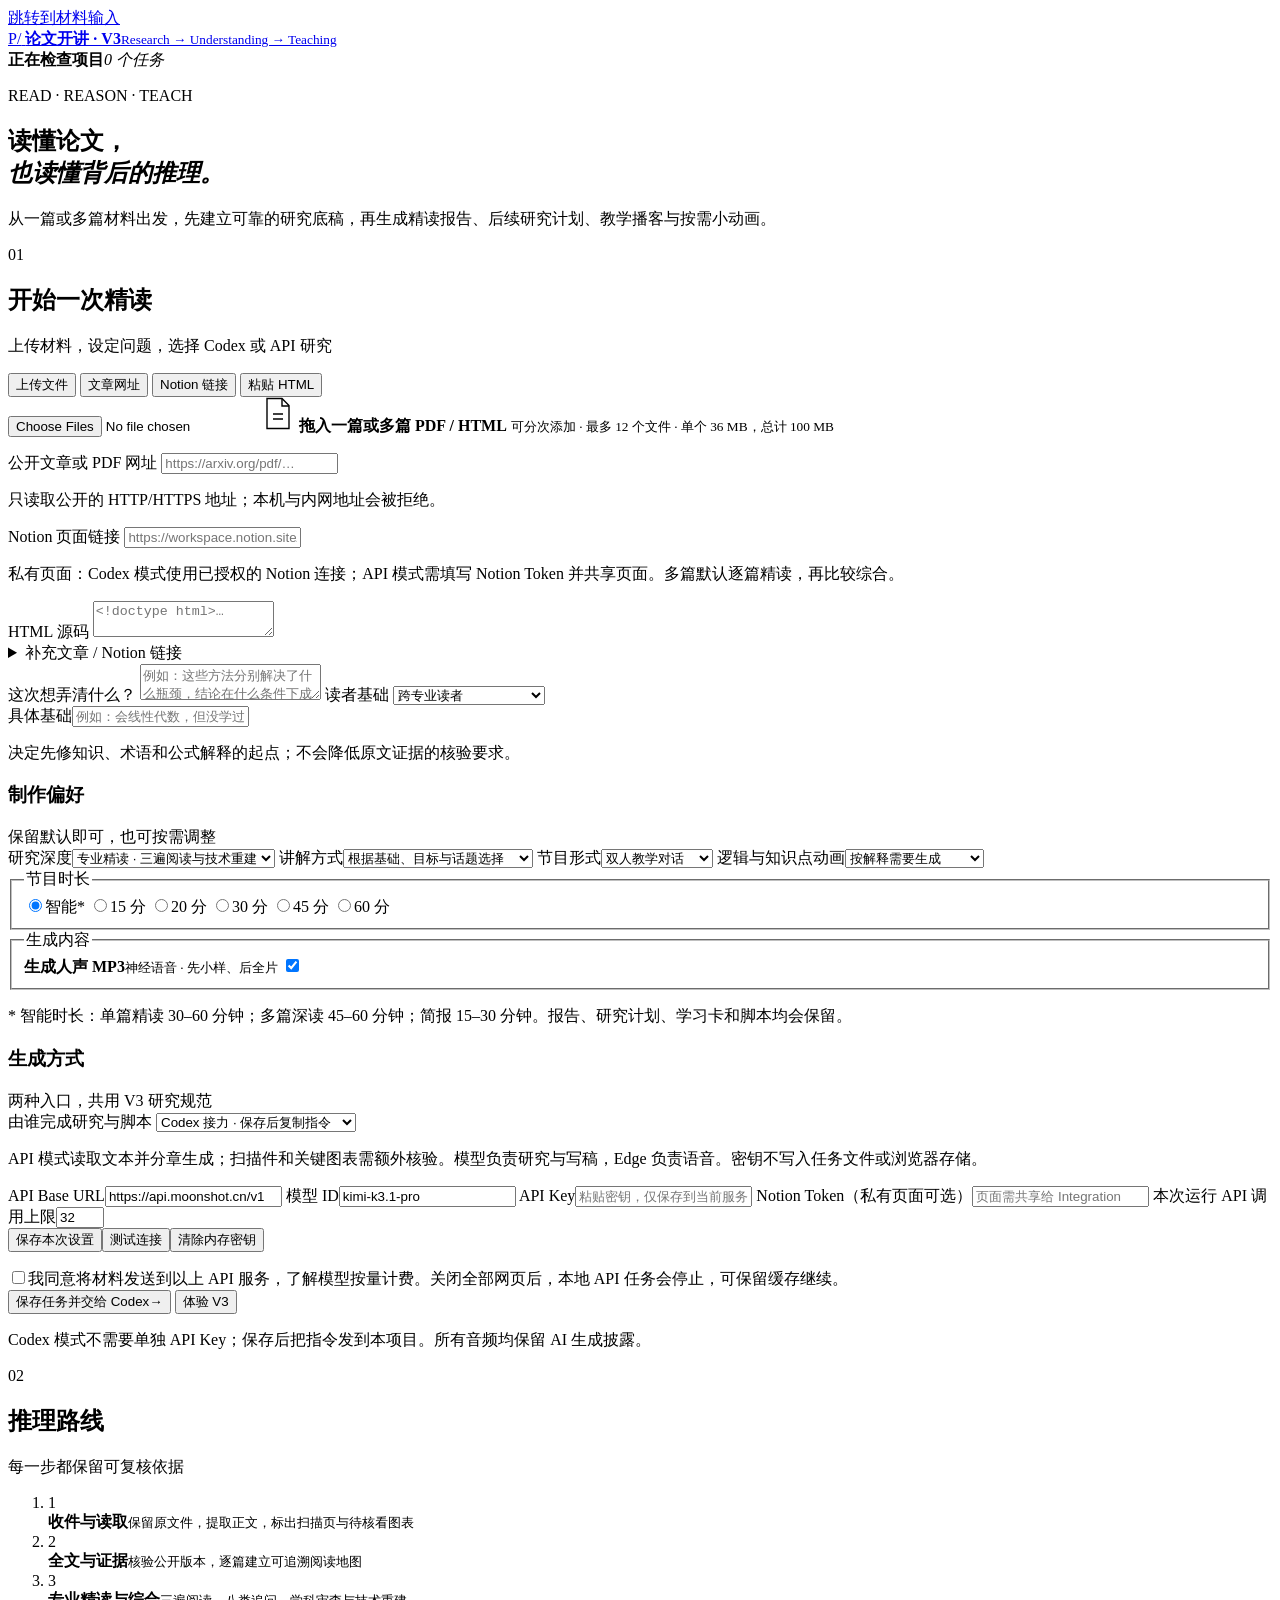
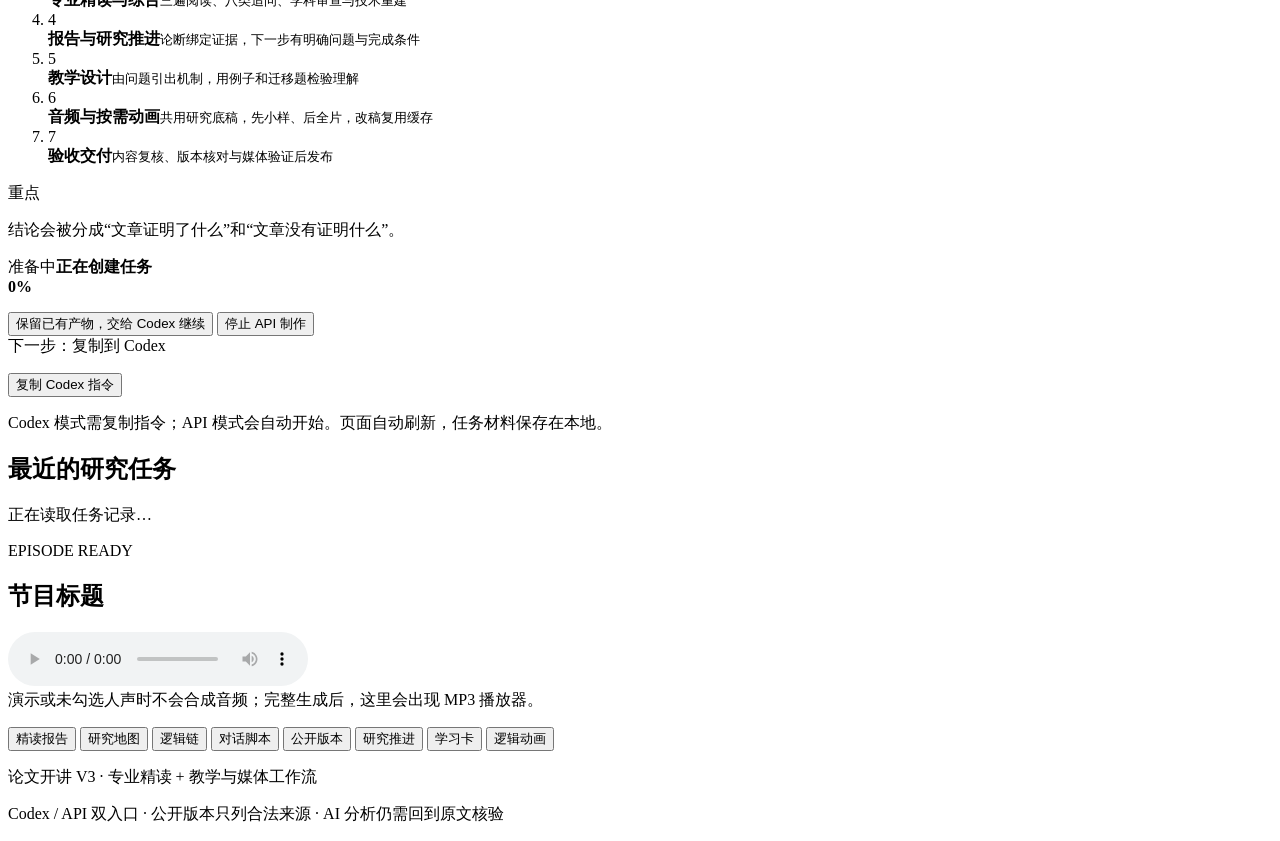
==== web/static/index.html @ 9b7fd6e3 "Add research podcast studio V3 with MIT license and private-data exclusions" ====
<!doctype html>
<html lang="zh-CN">
  <head>
    <meta charset="utf-8" />
    <meta name="viewport" content="width=device-width, initial-scale=1" />
    <meta name="description" content="把 HTML 或 PDF 变成逻辑导向的双人教学播客" />
    <title>论文开讲 V3 · 研究与教学工作台</title>
    <link rel="stylesheet" href="/static/swiss.css" />
    <link rel="stylesheet" href="/static/editorial.css" />
  </head>
  <body>
    <a class="skip-link" href="#paper-form">跳转到材料输入</a>
    <header class="topbar shell">
      <a class="brand" href="/" aria-label="论文开讲首页">
        <span class="brand-mark" aria-hidden="true">P/</span>
        <span><strong>论文开讲 · V3</strong><small>Research → Understanding → Teaching</small></span>
      </a>
      <div class="api-pill" id="api-pill" role="status"><span></span><b>正在检查项目</b><i id="pending-count">0 个任务</i></div>
    </header>

    <main>
      <section class="hero shell">
        <p class="eyebrow">READ · REASON · TEACH</p>
        <h1>读懂论文，<br /><em>也读懂背后的推理。</em></h1>
        <p class="hero-copy">
          从一篇或多篇材料出发，先建立可靠的研究底稿，再生成精读报告、后续研究计划、教学播客与按需小动画。
        </p>
      </section>

      <section class="workspace shell" id="workspace">
        <form class="input-card" id="paper-form">
          <div class="card-heading">
            <span class="step-no">01</span>
            <div><h2>开始一次精读</h2><p>上传材料，设定问题，选择 Codex 或 API 研究</p></div>
          </div>

          <div class="source-tabs" role="tablist" aria-label="输入方式">
            <button type="button" class="source-tab active" data-source="file">上传文件</button>
            <button type="button" class="source-tab" data-source="url">文章网址</button>
            <button type="button" class="source-tab" data-source="notion">Notion 链接</button>
            <button type="button" class="source-tab" data-source="html">粘贴 HTML</button>
          </div>

          <input type="hidden" name="source_type" id="source-type" value="file" />
          <div class="source-panel active" data-panel="file">
            <label class="drop-zone" id="drop-zone" tabindex="0" role="button" aria-label="选择 PDF 或 HTML 文件">
              <input id="file-input" name="files" type="file" multiple accept=".pdf,.html,.htm,application/pdf,text/html" />
              <span class="drop-icon" aria-hidden="true"><svg width="30" height="34" viewBox="0 0 30 34" fill="none"><path d="M7 1.5h10l7 7v23H2v-30h5Z" stroke="currentColor" stroke-width="1.4"/><path d="M17 2v7h7M8 17h10M8 22h10" stroke="currentColor" stroke-width="1.4"/></svg></span>
              <strong id="file-label">拖入一篇或多篇 PDF / HTML</strong>
              <small>可分次添加 · 最多 12 个文件 · 单个 36 MB，总计 100 MB</small>
            </label>
            <ul id="file-list" class="file-list" aria-label="待导入材料"></ul>
          </div>
          <div class="source-panel" data-panel="url">
            <label class="field-label" for="url-input">公开文章或 PDF 网址</label>
            <input id="url-input" name="url" class="text-input" type="url" placeholder="https://arxiv.org/pdf/…" />
            <p class="field-help">只读取公开的 HTTP/HTTPS 地址；本机与内网地址会被拒绝。</p>
          </div>
          <div class="source-panel" data-panel="notion">
            <label class="field-label" for="notion-input">Notion 页面链接</label>
            <input id="notion-input" name="notion_url" class="text-input" type="url" placeholder="https://workspace.notion.site/Page-…" />
            <p class="field-help" id="notion-help">私有页面：Codex 模式使用已授权的 Notion 连接；API 模式需填写 Notion Token 并共享页面。多篇默认逐篇精读，再比较综合。</p>
          </div>
          <div class="source-panel" data-panel="html">
            <label class="field-label" for="html-input">HTML 源码</label>
            <textarea id="html-input" name="html" class="html-input" placeholder="<!doctype html>…"></textarea>
          </div>

          <details class="extra-sources">
            <summary>补充文章 / Notion 链接</summary>
            <label class="field-label" for="additional-urls">每行一个链接，可与文件一起提交</label>
            <textarea id="additional-urls" name="additional_urls" class="text-input" rows="3" placeholder="https://…"></textarea>
          </details>

          <div class="research-brief">
            <label class="field-label" for="question-input">这次想弄清什么？</label>
            <textarea id="question-input" name="question" class="text-input" rows="2" maxlength="2000" placeholder="例如：这些方法分别解决了什么瓶颈，结论在什么条件下成立？留空则由材料确定。"></textarea>
            <label class="field-label" for="audience-select">读者基础</label>
            <select id="audience-select" class="text-input" aria-controls="audience-custom" aria-describedby="audience-help">
              <option value="零基础入门：从直觉和生活例子开始，补齐必要概念，不假定专业知识">零基础入门</option>
              <option value="有兴趣的跨专业研究者" selected>跨专业读者</option>
              <option value="本专业本科生：具备基础课程知识，解释核心公式、方法与实验逻辑">本专业本科生</option>
              <option value="研究生或研究人员：重视技术细节、证据质量、假设与可复现性">研究生 / 研究人员</option>
              <option value="领域专家：聚焦新颖性、关键推导、对照设计、争议和研究机会">领域专家</option>
              <option value="custom">自定义基础与学习目标</option>
            </select>
            <div id="audience-custom" class="hidden"><label class="field-label" for="audience-input">具体基础</label><input id="audience-input" class="text-input" maxlength="300" placeholder="例如：会线性代数，但没学过量子力学" /></div>
            <p class="field-help" id="audience-help">决定先修知识、术语和公式解释的起点；不会降低原文证据的核验要求。</p>
          </div>

          <div class="options-heading"><h3>制作偏好</h3><span>保留默认即可，也可按需调整</span></div>
          <div class="options-grid">
            <label><span class="field-label">研究深度</span><select class="text-input" name="depth" id="depth-select">
              <option value="deep">专业精读 · 三遍阅读与技术重建</option><option value="standard">标准分析 · 重点论证与证据</option><option value="brief">快速简报 · 明确压缩范围</option>
            </select></label>
            <label><span class="field-label">讲解方式</span><select class="text-input" name="teaching_mode">
              <option value="auto">根据基础、目标与话题选择</option><option value="intuitive">直觉导览</option><option value="progressive">层层深入</option><option value="reconstruction">建构式理解 · 为什么这样设计</option><option value="seminar">研讨审查 · 证据与替代解释</option>
            </select></label>
            <label><span class="field-label">节目形式</span><select class="text-input" name="presentation">
              <option value="dialogue">双人教学对话</option><option value="single_narrator">单人讲述 / 播报</option>
            </select></label>
            <label><span class="field-label">逻辑与知识点动画</span><select class="text-input" name="visual_mode">
              <option value="auto">按解释需要生成</option><option value="on">生成可播放的逻辑链</option><option value="off">不生成动画</option>
            </select></label>
            <fieldset>
              <legend>节目时长</legend>
              <div class="segmented">
                <label><input type="radio" name="duration" value="auto" checked /><span>智能*</span></label>
                <label><input type="radio" name="duration" value="15" /><span>15 分</span></label>
                <label><input type="radio" name="duration" value="20" /><span>20 分</span></label>
                <label><input type="radio" name="duration" value="30" /><span>30 分</span></label>
                <label><input type="radio" name="duration" value="45" /><span>45 分</span></label>
                <label><input type="radio" name="duration" value="60" /><span>60 分</span></label>
              </div>
            </fieldset>
            <fieldset>
              <legend>生成内容</legend>
              <label class="switch-row">
                <span><b>生成人声 MP3</b><small>神经语音 · 先小样、后全片</small></span>
                <input type="checkbox" name="synthesize_audio" id="audio-toggle" checked />
                <i aria-hidden="true"></i>
              </label>
            </fieldset>
          </div>

          <p class="duration-note">* 智能时长：单篇精读 30–60 分钟；多篇深读 45–60 分钟；简报 15–30 分钟。报告、研究计划、学习卡和脚本均会保留。</p>

          <div class="options-heading"><h3>生成方式</h3><span>两种入口，共用 V3 研究规范</span></div>
          <label class="field-label" for="execution-mode">由谁完成研究与脚本</label>
          <select id="execution-mode" name="execution_mode" class="text-input">
            <option value="codex">Codex 接力 · 保存后复制指令</option>
            <option value="api">API 自动制作 · Kimi / 兼容接口</option>
          </select>
          <section id="api-panel" class="api-panel hidden" aria-label="API 设置">
            <p class="field-help">API 模式读取文本并分章生成；扫描件和关键图表需额外核验。模型负责研究与写稿，Edge 负责语音。密钥不写入任务文件或浏览器存储。</p>
            <div class="options-grid">
              <label><span class="field-label">API Base URL</span><input id="api-base" class="text-input" type="url" value="https://api.moonshot.cn/v1" /></label>
              <label><span class="field-label">模型 ID</span><input id="api-model" class="text-input" value="kimi-k3.1-pro" autocomplete="off" /></label>
              <label><span class="field-label">API Key</span><input id="api-key" class="text-input" type="password" autocomplete="off" placeholder="粘贴密钥，仅保存到当前服务内存" /></label>
              <label><span class="field-label">Notion Token（私有页面可选）</span><input id="notion-token" class="text-input" type="password" autocomplete="off" placeholder="页面需共享给 Integration" /></label>
              <label><span class="field-label">本次运行 API 调用上限</span><input id="api-max-calls" class="text-input" type="number" min="4" max="80" value="32" /></label>
            </div>
            <div class="api-actions"><button id="api-save" class="ghost-btn" type="button">保存本次设置</button><button id="api-test" class="ghost-btn" type="button">测试连接</button><button id="api-clear" class="ghost-btn" type="button">清除内存密钥</button></div>
            <p id="api-settings-status" class="field-help" role="status"></p>
            <label class="consent-row"><input id="api-consent" type="checkbox" />我同意将材料发送到以上 API 服务，了解模型按量计费。关闭全部网页后，本地 API 任务会停止，可保留缓存继续。</label>
          </section>

          <div class="form-actions">
            <button class="primary-btn" type="submit"><span>保存任务并交给 Codex</span><b>→</b></button>
            <button class="ghost-btn" type="button" id="demo-btn">体验 V3</button>
          </div>
          <p class="ai-disclosure" id="execution-help">Codex 模式不需要单独 API Key；保存后把指令发到本项目。所有音频均保留 AI 生成披露。</p>
        </form>

        <aside class="process-card">
          <div class="card-heading compact">
            <span class="step-no">02</span>
            <div><h2>推理路线</h2><p>每一步都保留可复核依据</p></div>
          </div>
          <ol class="route-list">
            <li><span>1</span><div><b>收件与读取</b><small>保留原文件，提取正文，标出扫描页与待核看图表</small></div></li>
            <li><span>2</span><div><b>全文与证据</b><small>核验公开版本，逐篇建立可追溯阅读地图</small></div></li>
            <li><span>3</span><div><b>专业精读与综合</b><small>三遍阅读、八类追问、学科审查与技术重建</small></div></li>
            <li><span>4</span><div><b>报告与研究推进</b><small>论断绑定证据，下一步有明确问题与完成条件</small></div></li>
            <li><span>5</span><div><b>教学设计</b><small>由问题引出机制，用例子和迁移题检验理解</small></div></li>
            <li><span>6</span><div><b>音频与按需动画</b><small>共用研究底稿，先小样、后全片，改稿复用缓存</small></div></li>
            <li><span>7</span><div><b>验收交付</b><small>内容复核、版本核对与媒体验证后发布</small></div></li>
          </ol>
          <div class="logic-note">
            <span>重点</span>
            <p>结论会被分成“文章证明了什么”和“文章没有证明什么”。</p>
          </div>
        </aside>
      </section>

      <section class="progress-card shell hidden" id="progress-card" aria-live="polite">
        <div class="progress-top"><div><span id="progress-phase">准备中</span><strong id="progress-message">正在创建任务</strong></div><b id="progress-value">0%</b></div>
        <div class="progress-track"><i id="progress-bar"></i></div>
        <ol id="stage-progress" class="stage-progress"></ol>
        <div id="intake-summary" class="intake-summary"></div>
        <button type="button" id="retry-job" class="ghost-btn hidden">保留已有产物，交给 Codex 继续</button>
        <button type="button" id="stop-api-job" class="ghost-btn hidden">停止 API 制作</button>
        <div class="handoff-box hidden" id="handoff-box">
          <div>
            <span>下一步：复制到 Codex</span>
            <p id="codex-prompt"></p>
          </div>
          <button type="button" id="copy-prompt">复制 Codex 指令</button>
        </div>
        <p id="progress-help">Codex 模式需复制指令；API 模式会自动开始。页面自动刷新，任务材料保存在本地。</p>
      </section>

      <section class="recent shell"><h2>最近的研究任务</h2><div id="recent-jobs" class="recent-jobs"><p class="field-help">正在读取任务记录…</p></div></section>

      <section class="results shell hidden" id="results">
        <div class="result-hero">
          <p class="eyebrow">EPISODE READY</p>
          <h2 id="episode-title">节目标题</h2>
          <p id="paper-meta"></p>
          <div class="audio-wrap" id="audio-wrap">
            <audio id="audio-player" controls preload="metadata"></audio>
            <div class="audio-empty" id="audio-empty">演示或未勾选人声时不会合成音频；完整生成后，这里会出现 MP3 播放器。</div>
          </div>
          <div class="download-row" id="download-row"></div>
          <p id="review-summary" class="review-summary"></p>
        </div>

        <nav class="result-tabs" aria-label="结果视图">
          <button class="result-tab" data-result="report">精读报告</button>
          <button class="result-tab active" data-result="map">研究地图</button>
          <button class="result-tab" data-result="logic">逻辑链</button>
          <button class="result-tab" data-result="script">对话脚本</button>
          <button class="result-tab" data-result="versions">公开版本</button>
          <button class="result-tab" data-result="followups">研究推进</button>
          <button class="result-tab" data-result="cards">学习卡</button>
          <button class="result-tab" data-result="visual">逻辑动画</button>
        </nav>

        <div class="result-panel" data-result-panel="report" id="report-panel"></div>
        <div class="result-panel active" data-result-panel="map" id="map-panel"></div>
        <div class="result-panel" data-result-panel="logic" id="logic-panel"></div>
        <div class="result-panel" data-result-panel="script" id="script-panel"></div>
        <div class="result-panel" data-result-panel="versions" id="versions-panel"></div>
        <div class="result-panel" data-result-panel="followups" id="followups-panel"></div>
        <div class="result-panel" data-result-panel="cards" id="cards-panel"></div>
        <div class="result-panel" data-result-panel="visual" id="visual-panel"></div>
      </section>
    </main>

    <footer class="shell">
      <p>论文开讲 V3 · 专业精读 + 教学与媒体工作流</p>
      <p>Codex / API 双入口 · 公开版本只列合法来源 · AI 分析仍需回到原文核验</p>
    </footer>

    <div class="toast hidden" id="toast" role="alert"></div>
    <script src="/static/app.js" defer></script>
  </body>
</html>
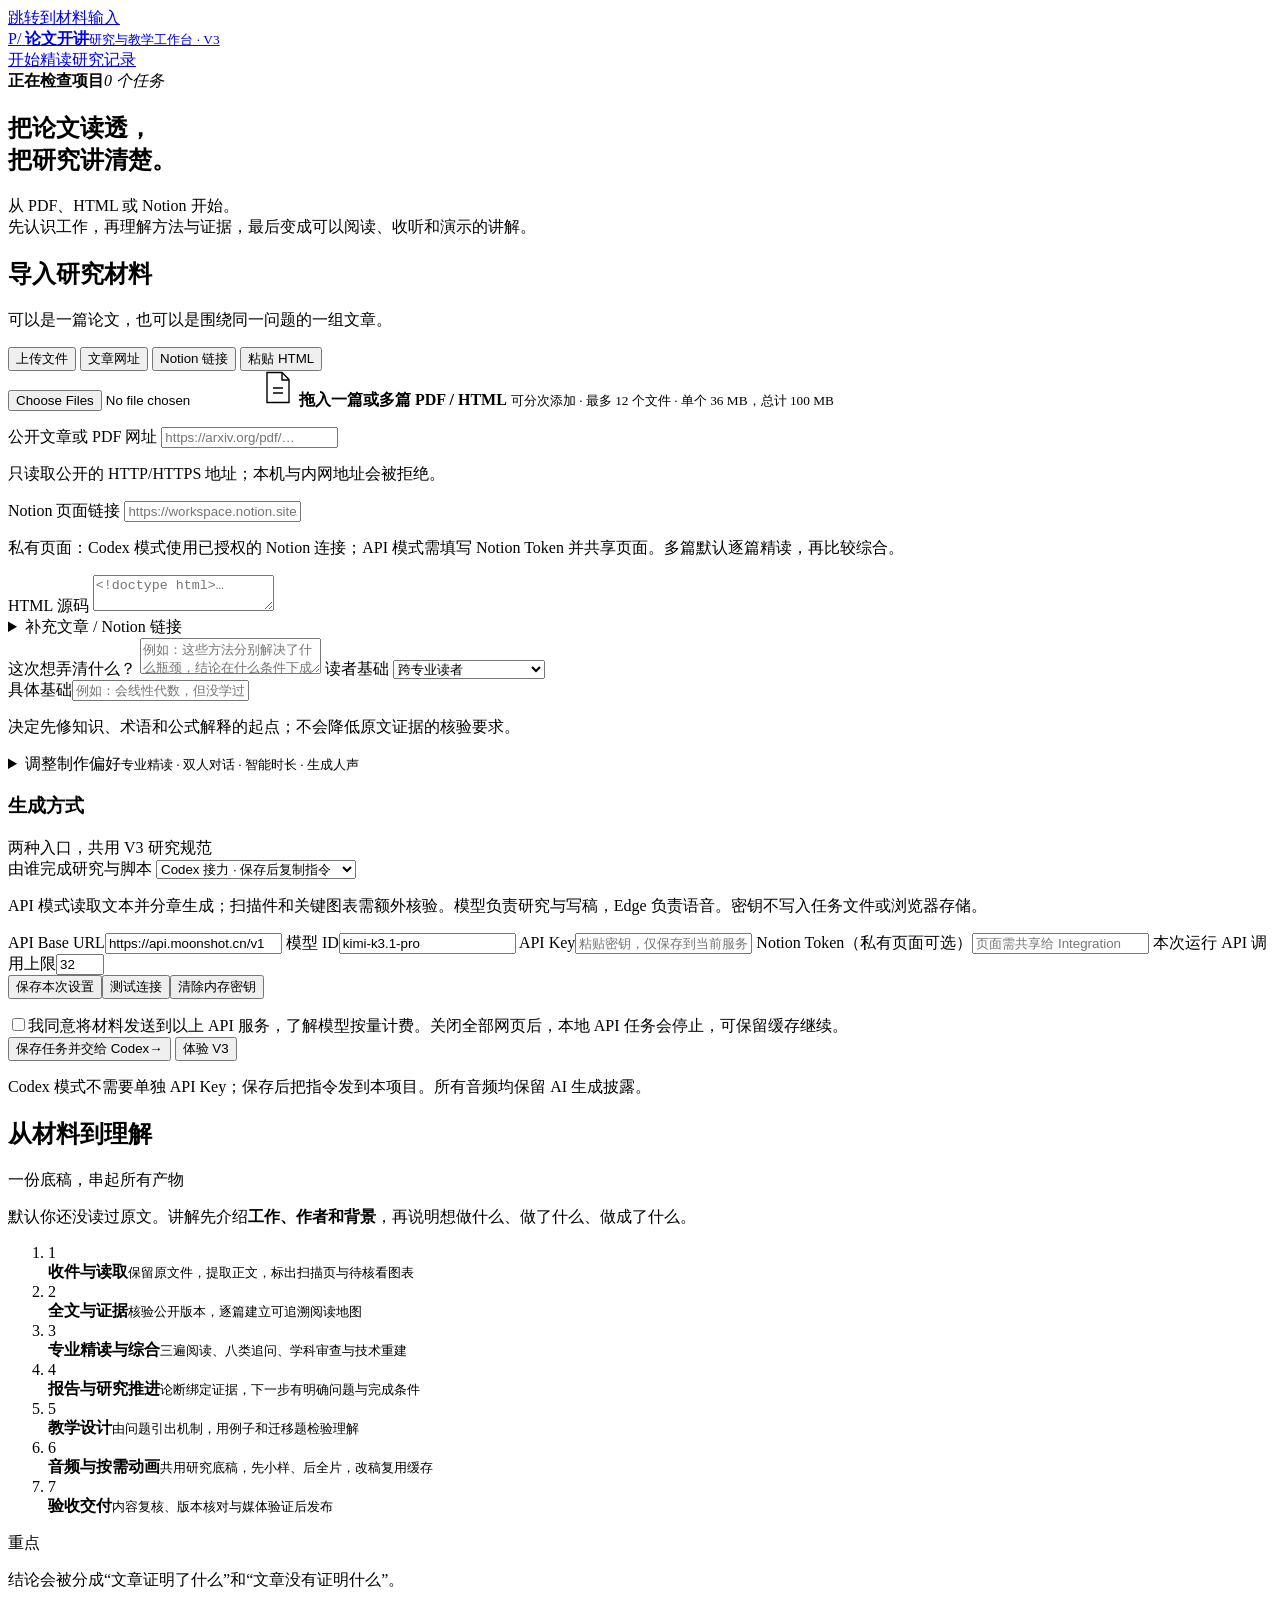
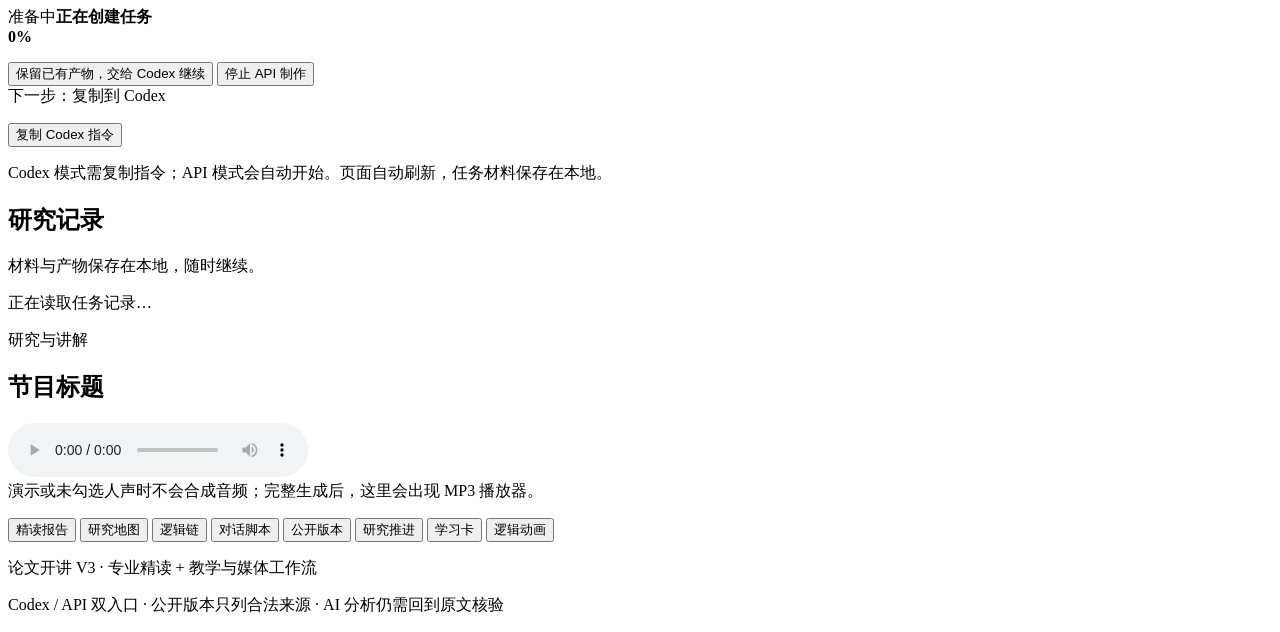
==== commit 8caba6bb: "Refine research workbench and offline reading with curated design references" ====
--- a/web/static/index.html
+++ b/web/static/index.html
@@ -13,25 +13,24 @@
     <header class="topbar shell">
       <a class="brand" href="/" aria-label="论文开讲首页">
         <span class="brand-mark" aria-hidden="true">P/</span>
-        <span><strong>论文开讲 · V3</strong><small>Research → Understanding → Teaching</small></span>
+        <span><strong>论文开讲</strong><small>研究与教学工作台 · V3</small></span>
       </a>
+      <nav class="workspace-nav" aria-label="工作台导航"><a href="#workspace">开始精读</a><a href="#recent">研究记录</a></nav>
       <div class="api-pill" id="api-pill" role="status"><span></span><b>正在检查项目</b><i id="pending-count">0 个任务</i></div>
     </header>
 
     <main>
       <section class="hero shell">
-        <p class="eyebrow">READ · REASON · TEACH</p>
-        <h1>读懂论文，<br /><em>也读懂背后的推理。</em></h1>
+        <h1>把论文读透，<br />把研究讲清楚。</h1>
         <p class="hero-copy">
-          从一篇或多篇材料出发，先建立可靠的研究底稿，再生成精读报告、后续研究计划、教学播客与按需小动画。
+          从 PDF、HTML 或 Notion 开始。<br />先认识工作，再理解方法与证据，最后变成可以阅读、收听和演示的讲解。
         </p>
       </section>
 
       <section class="workspace shell" id="workspace">
         <form class="input-card" id="paper-form">
           <div class="card-heading">
-            <span class="step-no">01</span>
-            <div><h2>开始一次精读</h2><p>上传材料，设定问题，选择 Codex 或 API 研究</p></div>
+            <div><h2>导入研究材料</h2><p>可以是一篇论文，也可以是围绕同一问题的一组文章。</p></div>
           </div>
 
           <div class="source-tabs" role="tablist" aria-label="输入方式">
@@ -88,7 +87,8 @@
             <p class="field-help" id="audience-help">决定先修知识、术语和公式解释的起点；不会降低原文证据的核验要求。</p>
           </div>
 
-          <div class="options-heading"><h3>制作偏好</h3><span>保留默认即可，也可按需调整</span></div>
+          <details class="production-options" id="production-options">
+          <summary><span>调整制作偏好</span><small id="production-summary">专业精读 · 双人对话 · 智能时长 · 生成人声</small></summary>
           <div class="options-grid">
             <label><span class="field-label">研究深度</span><select class="text-input" name="depth" id="depth-select">
               <option value="deep">专业精读 · 三遍阅读与技术重建</option><option value="standard">标准分析 · 重点论证与证据</option><option value="brief">快速简报 · 明确压缩范围</option>
@@ -124,6 +124,7 @@
           </div>
 
           <p class="duration-note">* 智能时长：单篇精读 30–60 分钟；多篇深读 45–60 分钟；简报 15–30 分钟。报告、研究计划、学习卡和脚本均会保留。</p>
+          </details>
 
           <div class="options-heading"><h3>生成方式</h3><span>两种入口，共用 V3 研究规范</span></div>
           <label class="field-label" for="execution-mode">由谁完成研究与脚本</label>
@@ -154,9 +155,9 @@
 
         <aside class="process-card">
           <div class="card-heading compact">
-            <span class="step-no">02</span>
-            <div><h2>推理路线</h2><p>每一步都保留可复核依据</p></div>
-          </div>
+            <div><h2>从材料到理解</h2><p>一份底稿，串起所有产物</p></div>
+          </div>
+          <p class="orientation-note">默认你还没读过原文。讲解先介绍<strong>工作、作者和背景</strong>，再说明想做什么、做了什么、做成了什么。</p>
           <ol class="route-list">
             <li><span>1</span><div><b>收件与读取</b><small>保留原文件，提取正文，标出扫描页与待核看图表</small></div></li>
             <li><span>2</span><div><b>全文与证据</b><small>核验公开版本，逐篇建立可追溯阅读地图</small></div></li>
@@ -190,11 +191,11 @@
         <p id="progress-help">Codex 模式需复制指令；API 模式会自动开始。页面自动刷新，任务材料保存在本地。</p>
       </section>
 
-      <section class="recent shell"><h2>最近的研究任务</h2><div id="recent-jobs" class="recent-jobs"><p class="field-help">正在读取任务记录…</p></div></section>
+      <section class="recent shell" id="recent"><div class="recent-heading"><h2>研究记录</h2><p>材料与产物保存在本地，随时继续。</p></div><div id="recent-jobs" class="recent-jobs"><p class="field-help">正在读取任务记录…</p></div></section>
 
       <section class="results shell hidden" id="results">
         <div class="result-hero">
-          <p class="eyebrow">EPISODE READY</p>
+          <p class="eyebrow">研究与讲解</p>
           <h2 id="episode-title">节目标题</h2>
           <p id="paper-meta"></p>
           <div class="audio-wrap" id="audio-wrap">
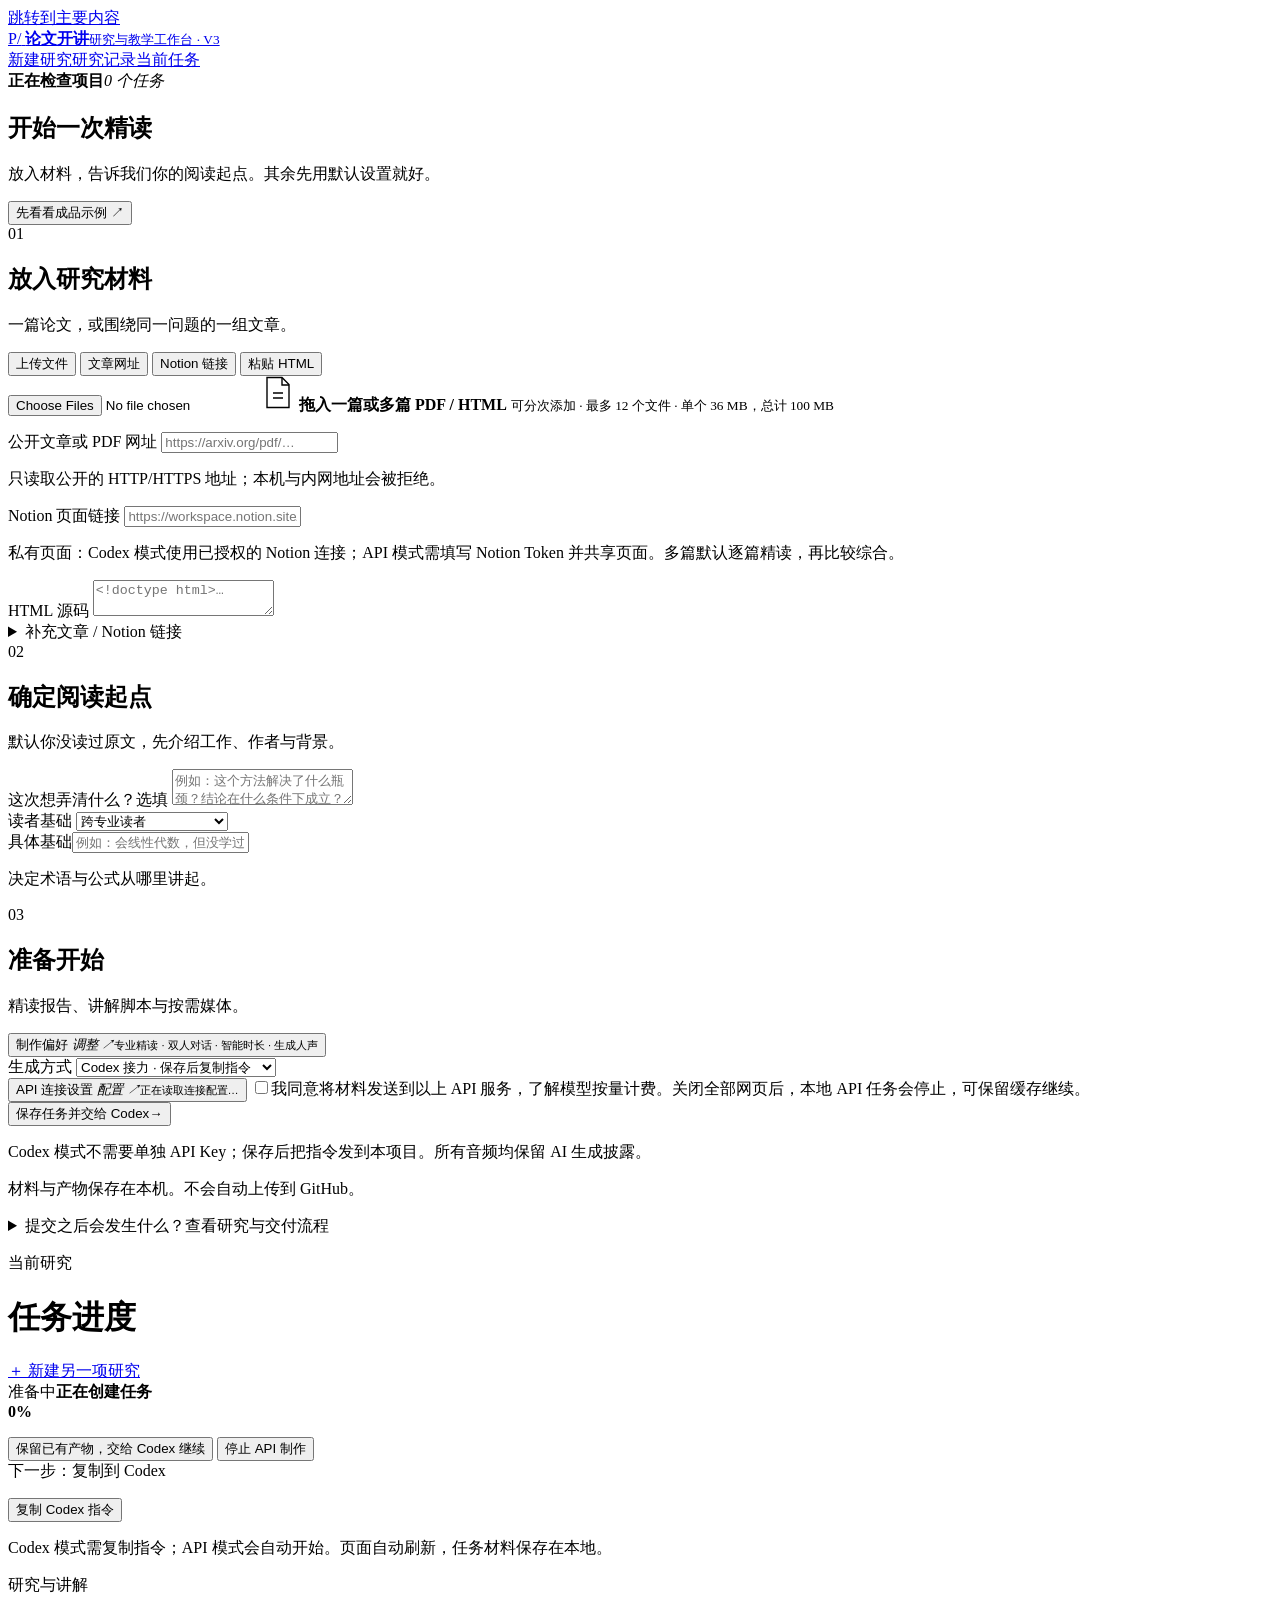
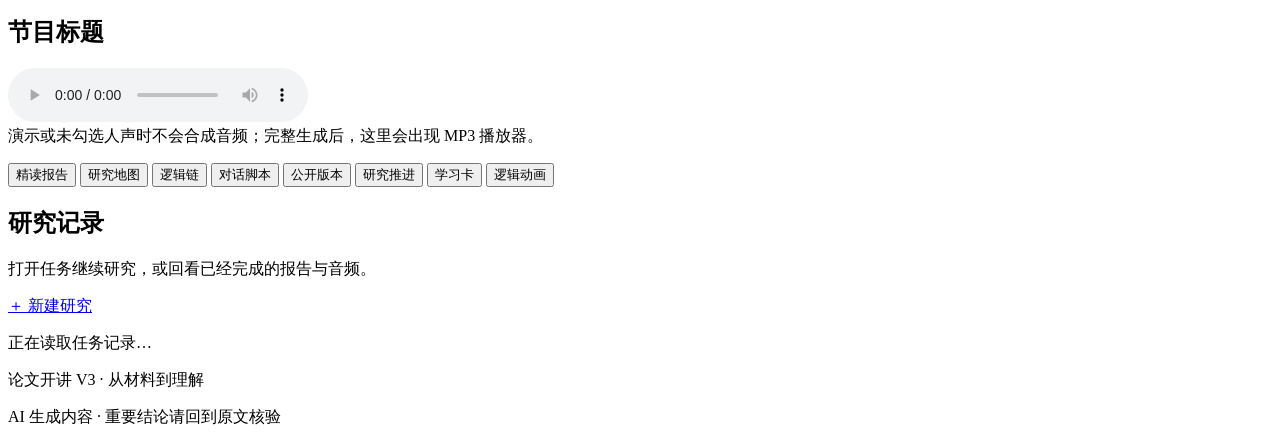
==== commit 77a34808: "Redesign workbench flow with focused views and progressive settings" ====
--- a/web/static/index.html
+++ b/web/static/index.html
@@ -9,28 +9,29 @@
     <link rel="stylesheet" href="/static/editorial.css" />
   </head>
   <body>
-    <a class="skip-link" href="#paper-form">跳转到材料输入</a>
+    <a class="skip-link" href="#main-content">跳转到主要内容</a>
     <header class="topbar shell">
       <a class="brand" href="/" aria-label="论文开讲首页">
         <span class="brand-mark" aria-hidden="true">P/</span>
         <span><strong>论文开讲</strong><small>研究与教学工作台 · V3</small></span>
       </a>
-      <nav class="workspace-nav" aria-label="工作台导航"><a href="#workspace">开始精读</a><a href="#recent">研究记录</a></nav>
+      <nav class="workspace-nav" aria-label="工作台导航"><a href="#workspace" data-view="new" aria-current="page">新建研究</a><a href="#recent" data-view="recent">研究记录</a><a href="#task-view" data-view="task" id="current-task-link" class="hidden">当前任务</a></nav>
       <div class="api-pill" id="api-pill" role="status"><span></span><b>正在检查项目</b><i id="pending-count">0 个任务</i></div>
     </header>
 
-    <main>
+    <main id="main-content" tabindex="-1">
+      <div id="create-view">
       <section class="hero shell">
-        <h1>把论文读透，<br />把研究讲清楚。</h1>
-        <p class="hero-copy">
-          从 PDF、HTML 或 Notion 开始。<br />先认识工作，再理解方法与证据，最后变成可以阅读、收听和演示的讲解。
-        </p>
+        <div><h1>开始一次精读</h1><p class="hero-copy">放入材料，告诉我们你的阅读起点。其余先用默认设置就好。</p></div>
+        <button class="ghost-btn" type="button" id="demo-btn">先看看成品示例 ↗</button>
       </section>
 
       <section class="workspace shell" id="workspace">
         <form class="input-card" id="paper-form">
+          <div class="intake-column">
+          <section class="form-section" aria-labelledby="material-heading">
           <div class="card-heading">
-            <div><h2>导入研究材料</h2><p>可以是一篇论文，也可以是围绕同一问题的一组文章。</p></div>
+            <span class="section-index" aria-hidden="true">01</span><div><h2 id="material-heading">放入研究材料</h2><p>一篇论文，或围绕同一问题的一组文章。</p></div>
           </div>
 
           <div class="source-tabs" role="tablist" aria-label="输入方式">
@@ -70,10 +71,14 @@
             <label class="field-label" for="additional-urls">每行一个链接，可与文件一起提交</label>
             <textarea id="additional-urls" name="additional_urls" class="text-input" rows="3" placeholder="https://…"></textarea>
           </details>
-
+          </section>
+
+          <section class="form-section goal-section" aria-labelledby="goal-heading">
+          <div class="card-heading"><span class="section-index" aria-hidden="true">02</span><div><h2 id="goal-heading">确定阅读起点</h2><p>默认你没读过原文，先介绍工作、作者与背景。</p></div></div>
           <div class="research-brief">
-            <label class="field-label" for="question-input">这次想弄清什么？</label>
-            <textarea id="question-input" name="question" class="text-input" rows="2" maxlength="2000" placeholder="例如：这些方法分别解决了什么瓶颈，结论在什么条件下成立？留空则由材料确定。"></textarea>
+            <div class="question-field"><label class="field-label" for="question-input">这次想弄清什么？<span class="optional-label">选填</span></label>
+            <textarea id="question-input" name="question" class="text-input" rows="2" maxlength="2000" placeholder="例如：这个方法解决了什么瓶颈？结论在什么条件下成立？"></textarea></div>
+            <div class="audience-field">
             <label class="field-label" for="audience-select">读者基础</label>
             <select id="audience-select" class="text-input" aria-controls="audience-custom" aria-describedby="audience-help">
               <option value="零基础入门：从直觉和生活例子开始，补齐必要概念，不假定专业知识">零基础入门</option>
@@ -84,11 +89,19 @@
               <option value="custom">自定义基础与学习目标</option>
             </select>
             <div id="audience-custom" class="hidden"><label class="field-label" for="audience-input">具体基础</label><input id="audience-input" class="text-input" maxlength="300" placeholder="例如：会线性代数，但没学过量子力学" /></div>
-            <p class="field-help" id="audience-help">决定先修知识、术语和公式解释的起点；不会降低原文证据的核验要求。</p>
-          </div>
-
-          <details class="production-options" id="production-options">
-          <summary><span>调整制作偏好</span><small id="production-summary">专业精读 · 双人对话 · 智能时长 · 生成人声</small></summary>
+            <p class="field-help" id="audience-help">决定术语与公式从哪里讲起。</p>
+            </div>
+          </div>
+          </section>
+          </div>
+
+          <section class="production-column" aria-labelledby="production-heading">
+          <div class="card-heading"><span class="section-index" aria-hidden="true">03</span><div><h2 id="production-heading">准备开始</h2><p>精读报告、讲解脚本与按需媒体。</p></div></div>
+
+          <div class="production-options">
+          <button type="button" class="settings-trigger" data-dialog="production-options" aria-haspopup="dialog"><span>制作偏好 <i>调整 ↗</i></span><small id="production-summary">专业精读 · 双人对话 · 智能时长 · 生成人声</small></button>
+          <dialog id="production-options" class="settings-dialog" aria-labelledby="preferences-title">
+          <div class="dialog-heading"><div><h2 id="preferences-title">制作偏好</h2><p>不确定时保留默认，之后也可以回来调整。</p></div><button type="button" class="ghost-btn" data-close-dialog aria-label="关闭制作偏好">关闭 ×</button></div>
           <div class="options-grid">
             <label><span class="field-label">研究深度</span><select class="text-input" name="depth" id="depth-select">
               <option value="deep">专业精读 · 三遍阅读与技术重建</option><option value="standard">标准分析 · 重点论证与证据</option><option value="brief">快速简报 · 明确压缩范围</option>
@@ -124,15 +137,19 @@
           </div>
 
           <p class="duration-note">* 智能时长：单篇精读 30–60 分钟；多篇深读 45–60 分钟；简报 15–30 分钟。报告、研究计划、学习卡和脚本均会保留。</p>
-          </details>
-
-          <div class="options-heading"><h3>生成方式</h3><span>两种入口，共用 V3 研究规范</span></div>
-          <label class="field-label" for="execution-mode">由谁完成研究与脚本</label>
+          <div class="dialog-actions"><button class="primary-btn" type="button" data-close-dialog>完成设置</button></div>
+          </dialog>
+          </div>
+
+          <label class="field-label execution-label" for="execution-mode">生成方式</label>
           <select id="execution-mode" name="execution_mode" class="text-input">
             <option value="codex">Codex 接力 · 保存后复制指令</option>
             <option value="api">API 自动制作 · Kimi / 兼容接口</option>
           </select>
           <section id="api-panel" class="api-panel hidden" aria-label="API 设置">
+            <button class="settings-trigger api-settings-trigger" type="button" data-dialog="api-dialog" aria-haspopup="dialog"><span>API 连接设置 <i>配置 ↗</i></span><small id="api-connection-summary">正在读取连接配置…</small></button>
+            <dialog id="api-dialog" class="settings-dialog" aria-labelledby="api-dialog-title">
+            <div class="dialog-heading"><div><h2 id="api-dialog-title">配置 API 连接</h2><p>使用你自己的 Kimi 或兼容接口。</p></div><button type="button" class="ghost-btn" data-close-dialog aria-label="关闭 API 设置">关闭 ×</button></div>
             <p class="field-help">API 模式读取文本并分章生成；扫描件和关键图表需额外核验。模型负责研究与写稿，Edge 负责语音。密钥不写入任务文件或浏览器存储。</p>
             <div class="options-grid">
               <label><span class="field-label">API Base URL</span><input id="api-base" class="text-input" type="url" value="https://api.moonshot.cn/v1" /></label>
@@ -143,21 +160,22 @@
             </div>
             <div class="api-actions"><button id="api-save" class="ghost-btn" type="button">保存本次设置</button><button id="api-test" class="ghost-btn" type="button">测试连接</button><button id="api-clear" class="ghost-btn" type="button">清除内存密钥</button></div>
             <p id="api-settings-status" class="field-help" role="status"></p>
+            <div class="dialog-actions"><button class="primary-btn" type="button" data-close-dialog>完成设置</button></div>
+            </dialog>
             <label class="consent-row"><input id="api-consent" type="checkbox" />我同意将材料发送到以上 API 服务，了解模型按量计费。关闭全部网页后，本地 API 任务会停止，可保留缓存继续。</label>
           </section>
 
           <div class="form-actions">
             <button class="primary-btn" type="submit"><span>保存任务并交给 Codex</span><b>→</b></button>
-            <button class="ghost-btn" type="button" id="demo-btn">体验 V3</button>
           </div>
           <p class="ai-disclosure" id="execution-help">Codex 模式不需要单独 API Key；保存后把指令发到本项目。所有音频均保留 AI 生成披露。</p>
+          <p class="storage-note">材料与产物保存在本机。不会自动上传到 GitHub。</p>
+          </section>
         </form>
 
-        <aside class="process-card">
-          <div class="card-heading compact">
-            <div><h2>从材料到理解</h2><p>一份底稿，串起所有产物</p></div>
-          </div>
-          <p class="orientation-note">默认你还没读过原文。讲解先介绍<strong>工作、作者和背景</strong>，再说明想做什么、做了什么、做成了什么。</p>
+        <details class="process-card">
+          <summary>提交之后会发生什么？<span>查看研究与交付流程</span></summary>
+          <p class="orientation-note">先介绍工作、作者和背景，再说明想做什么、做了什么、做成了什么。结论会区分“文章证明了什么”和“没有证明什么”。</p>
           <ol class="route-list">
             <li><span>1</span><div><b>收件与读取</b><small>保留原文件，提取正文，标出扫描页与待核看图表</small></div></li>
             <li><span>2</span><div><b>全文与证据</b><small>核验公开版本，逐篇建立可追溯阅读地图</small></div></li>
@@ -167,12 +185,12 @@
             <li><span>6</span><div><b>音频与按需动画</b><small>共用研究底稿，先小样、后全片，改稿复用缓存</small></div></li>
             <li><span>7</span><div><b>验收交付</b><small>内容复核、版本核对与媒体验证后发布</small></div></li>
           </ol>
-          <div class="logic-note">
-            <span>重点</span>
-            <p>结论会被分成“文章证明了什么”和“文章没有证明什么”。</p>
-          </div>
-        </aside>
-      </section>
+        </details>
+      </section>
+      </div>
+
+      <div id="task-view" class="hidden">
+      <div class="task-heading shell"><div><p class="eyebrow">当前研究</p><h1 id="task-heading" tabindex="-1">任务进度</h1></div><a href="#workspace" data-view="new" class="text-action">＋ 新建另一项研究</a></div>
 
       <section class="progress-card shell hidden" id="progress-card" aria-live="polite">
         <div class="progress-top"><div><span id="progress-phase">准备中</span><strong id="progress-message">正在创建任务</strong></div><b id="progress-value">0%</b></div>
@@ -191,8 +209,6 @@
         <p id="progress-help">Codex 模式需复制指令；API 模式会自动开始。页面自动刷新，任务材料保存在本地。</p>
       </section>
 
-      <section class="recent shell" id="recent"><div class="recent-heading"><h2>研究记录</h2><p>材料与产物保存在本地，随时继续。</p></div><div id="recent-jobs" class="recent-jobs"><p class="field-help">正在读取任务记录…</p></div></section>
-
       <section class="results shell hidden" id="results">
         <div class="result-hero">
           <p class="eyebrow">研究与讲解</p>
@@ -226,11 +242,14 @@
         <div class="result-panel" data-result-panel="cards" id="cards-panel"></div>
         <div class="result-panel" data-result-panel="visual" id="visual-panel"></div>
       </section>
+      </div>
+
+      <section class="recent shell hidden" id="recent"><div class="recent-heading"><div><h1 tabindex="-1">研究记录</h1><p>打开任务继续研究，或回看已经完成的报告与音频。</p></div><a href="#workspace" data-view="new" class="text-action">＋ 新建研究</a></div><div id="recent-jobs" class="recent-jobs"><p class="field-help">正在读取任务记录…</p></div></section>
     </main>
 
     <footer class="shell">
-      <p>论文开讲 V3 · 专业精读 + 教学与媒体工作流</p>
-      <p>Codex / API 双入口 · 公开版本只列合法来源 · AI 分析仍需回到原文核验</p>
+      <p>论文开讲 V3 · 从材料到理解</p>
+      <p>AI 生成内容 · 重要结论请回到原文核验</p>
     </footer>
 
     <div class="toast hidden" id="toast" role="alert"></div>
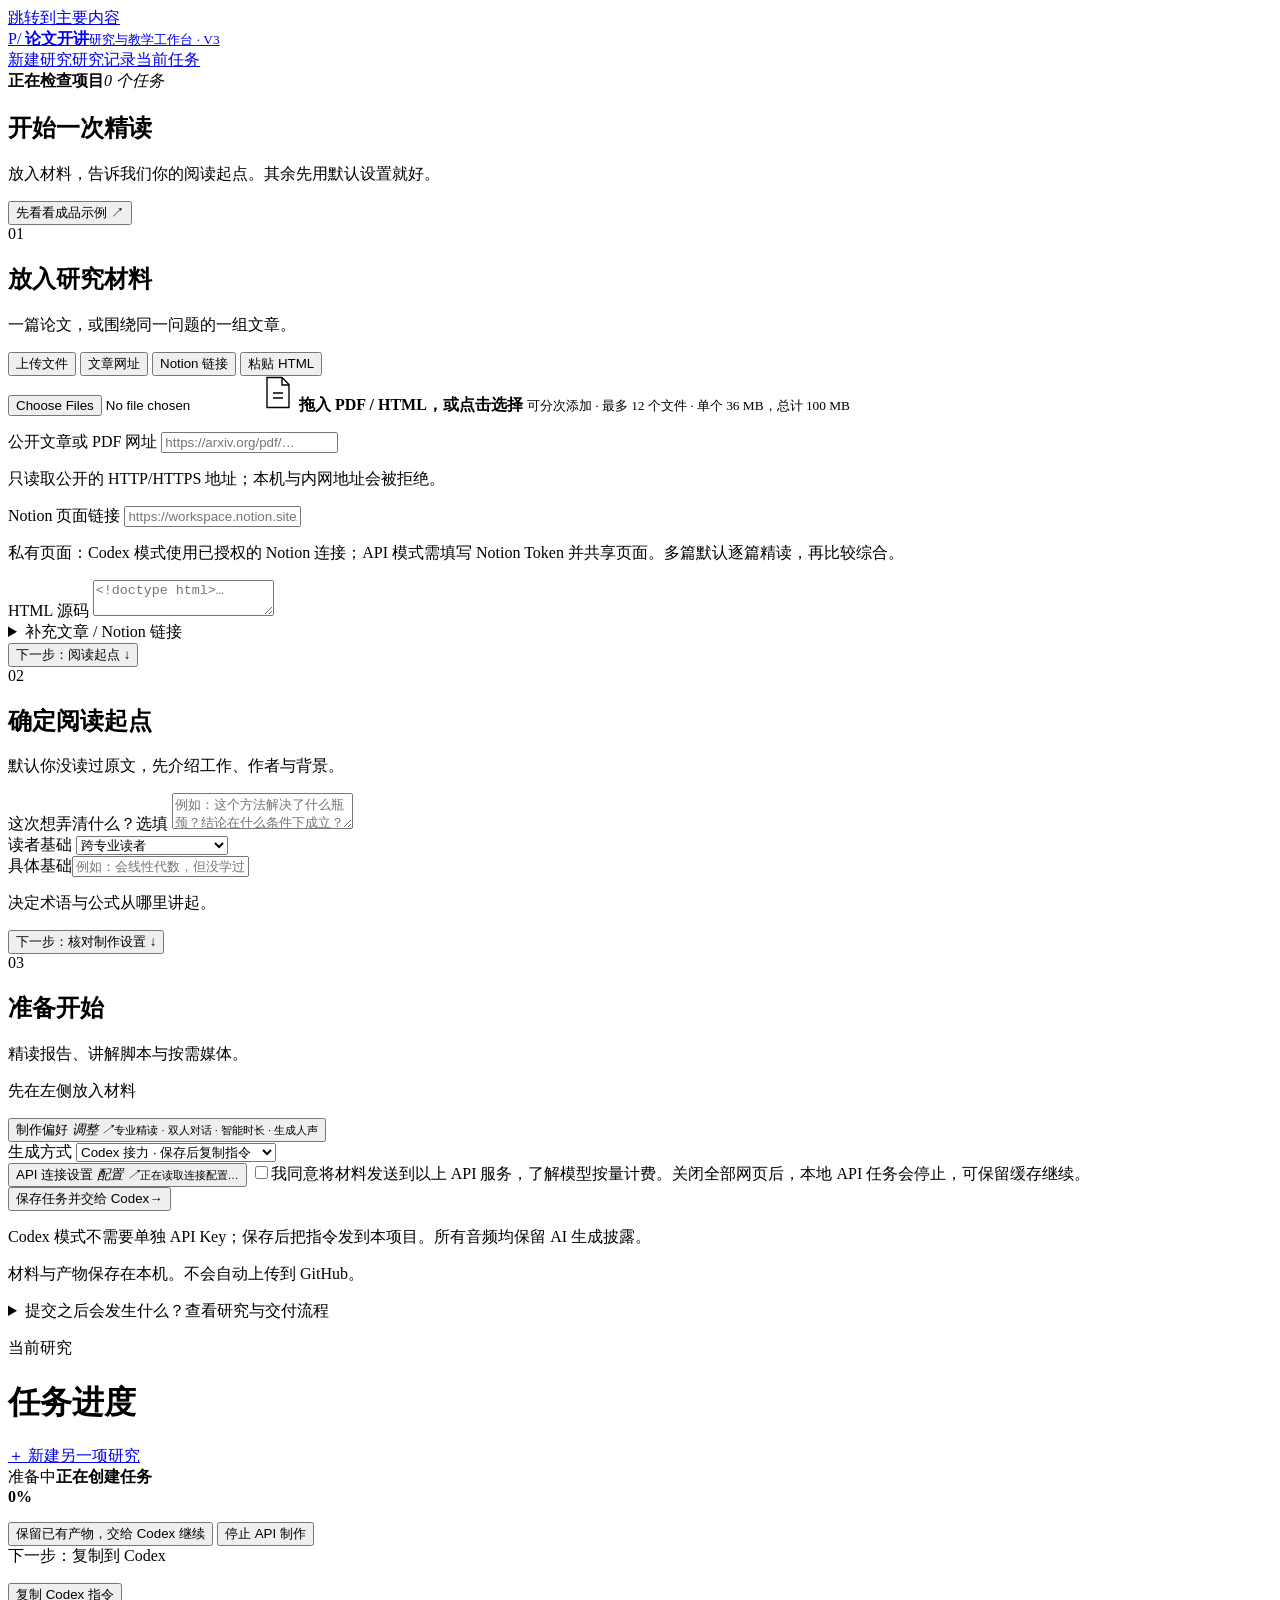
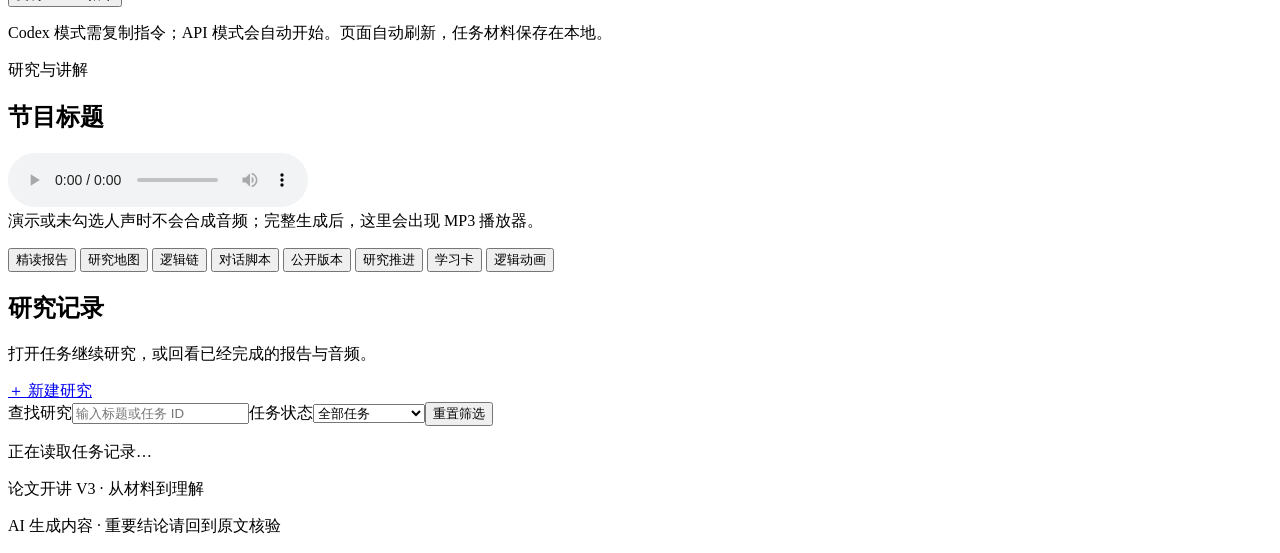
==== commit a71ea5ac: "Improve task flow with contextual feedback and searchable history" ====
--- a/web/static/index.html
+++ b/web/static/index.html
@@ -46,7 +46,7 @@
             <label class="drop-zone" id="drop-zone" tabindex="0" role="button" aria-label="选择 PDF 或 HTML 文件">
               <input id="file-input" name="files" type="file" multiple accept=".pdf,.html,.htm,application/pdf,text/html" />
               <span class="drop-icon" aria-hidden="true"><svg width="30" height="34" viewBox="0 0 30 34" fill="none"><path d="M7 1.5h10l7 7v23H2v-30h5Z" stroke="currentColor" stroke-width="1.4"/><path d="M17 2v7h7M8 17h10M8 22h10" stroke="currentColor" stroke-width="1.4"/></svg></span>
-              <strong id="file-label">拖入一篇或多篇 PDF / HTML</strong>
+              <strong id="file-label">拖入 PDF / HTML，或点击选择</strong>
               <small>可分次添加 · 最多 12 个文件 · 单个 36 MB，总计 100 MB</small>
             </label>
             <ul id="file-list" class="file-list" aria-label="待导入材料"></ul>
@@ -71,6 +71,7 @@
             <label class="field-label" for="additional-urls">每行一个链接，可与文件一起提交</label>
             <textarea id="additional-urls" name="additional_urls" class="text-input" rows="3" placeholder="https://…"></textarea>
           </details>
+          <button id="mobile-next" type="button" class="flow-next" data-jump="#goal-heading">下一步：阅读起点 ↓</button>
           </section>
 
           <section class="form-section goal-section" aria-labelledby="goal-heading">
@@ -92,11 +93,13 @@
             <p class="field-help" id="audience-help">决定术语与公式从哪里讲起。</p>
             </div>
           </div>
+          <button id="mobile-produce" type="button" class="flow-next" data-jump="#production-heading">下一步：核对制作设置 ↓</button>
           </section>
           </div>
 
           <section class="production-column" aria-labelledby="production-heading">
           <div class="card-heading"><span class="section-index" aria-hidden="true">03</span><div><h2 id="production-heading">准备开始</h2><p>精读报告、讲解脚本与按需媒体。</p></div></div>
+          <p class="intake-status" id="selection-summary" role="status">先在左侧放入材料</p>
 
           <div class="production-options">
           <button type="button" class="settings-trigger" data-dialog="production-options" aria-haspopup="dialog"><span>制作偏好 <i>调整 ↗</i></span><small id="production-summary">专业精读 · 双人对话 · 智能时长 · 生成人声</small></button>
@@ -244,7 +247,7 @@
       </section>
       </div>
 
-      <section class="recent shell hidden" id="recent"><div class="recent-heading"><div><h1 tabindex="-1">研究记录</h1><p>打开任务继续研究，或回看已经完成的报告与音频。</p></div><a href="#workspace" data-view="new" class="text-action">＋ 新建研究</a></div><div id="recent-jobs" class="recent-jobs"><p class="field-help">正在读取任务记录…</p></div></section>
+      <section class="recent shell hidden" id="recent"><div class="recent-heading"><div><h1 tabindex="-1">研究记录</h1><p>打开任务继续研究，或回看已经完成的报告与音频。</p></div><a href="#workspace" data-view="new" class="text-action">＋ 新建研究</a></div><div class="history-tools"><label><span class="field-label">查找研究</span><input id="history-search" class="text-input" type="search" placeholder="输入标题或任务 ID" /></label><label><span class="field-label">任务状态</span><select id="history-filter" class="text-input"><option value="all">全部任务</option><option value="active">待继续 / 进行中</option><option value="complete">已完成</option><option value="error">需处理</option></select></label><button type="button" class="ghost-btn" id="history-reset">重置筛选</button></div><p id="history-count" class="field-help" role="status"></p><div id="recent-jobs" class="recent-jobs"><p class="field-help">正在读取任务记录…</p></div></section>
     </main>
 
     <footer class="shell">
